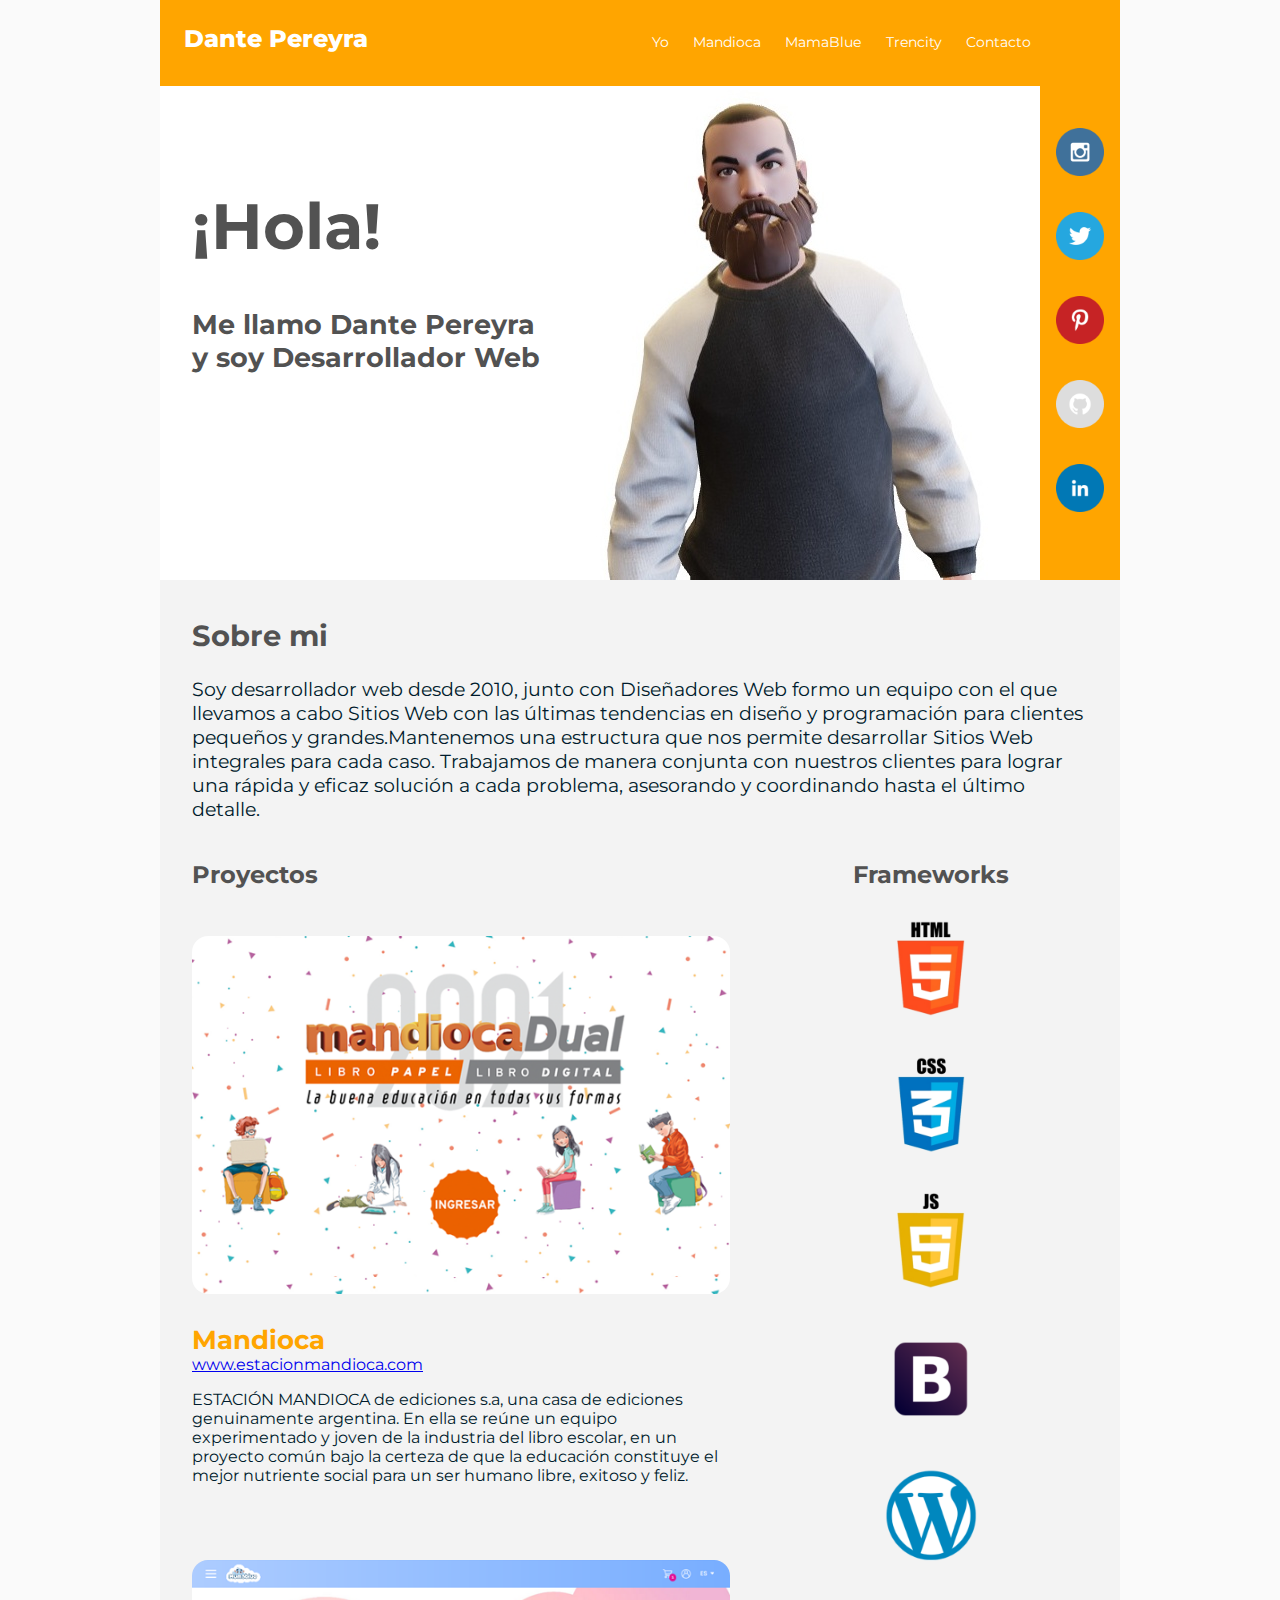
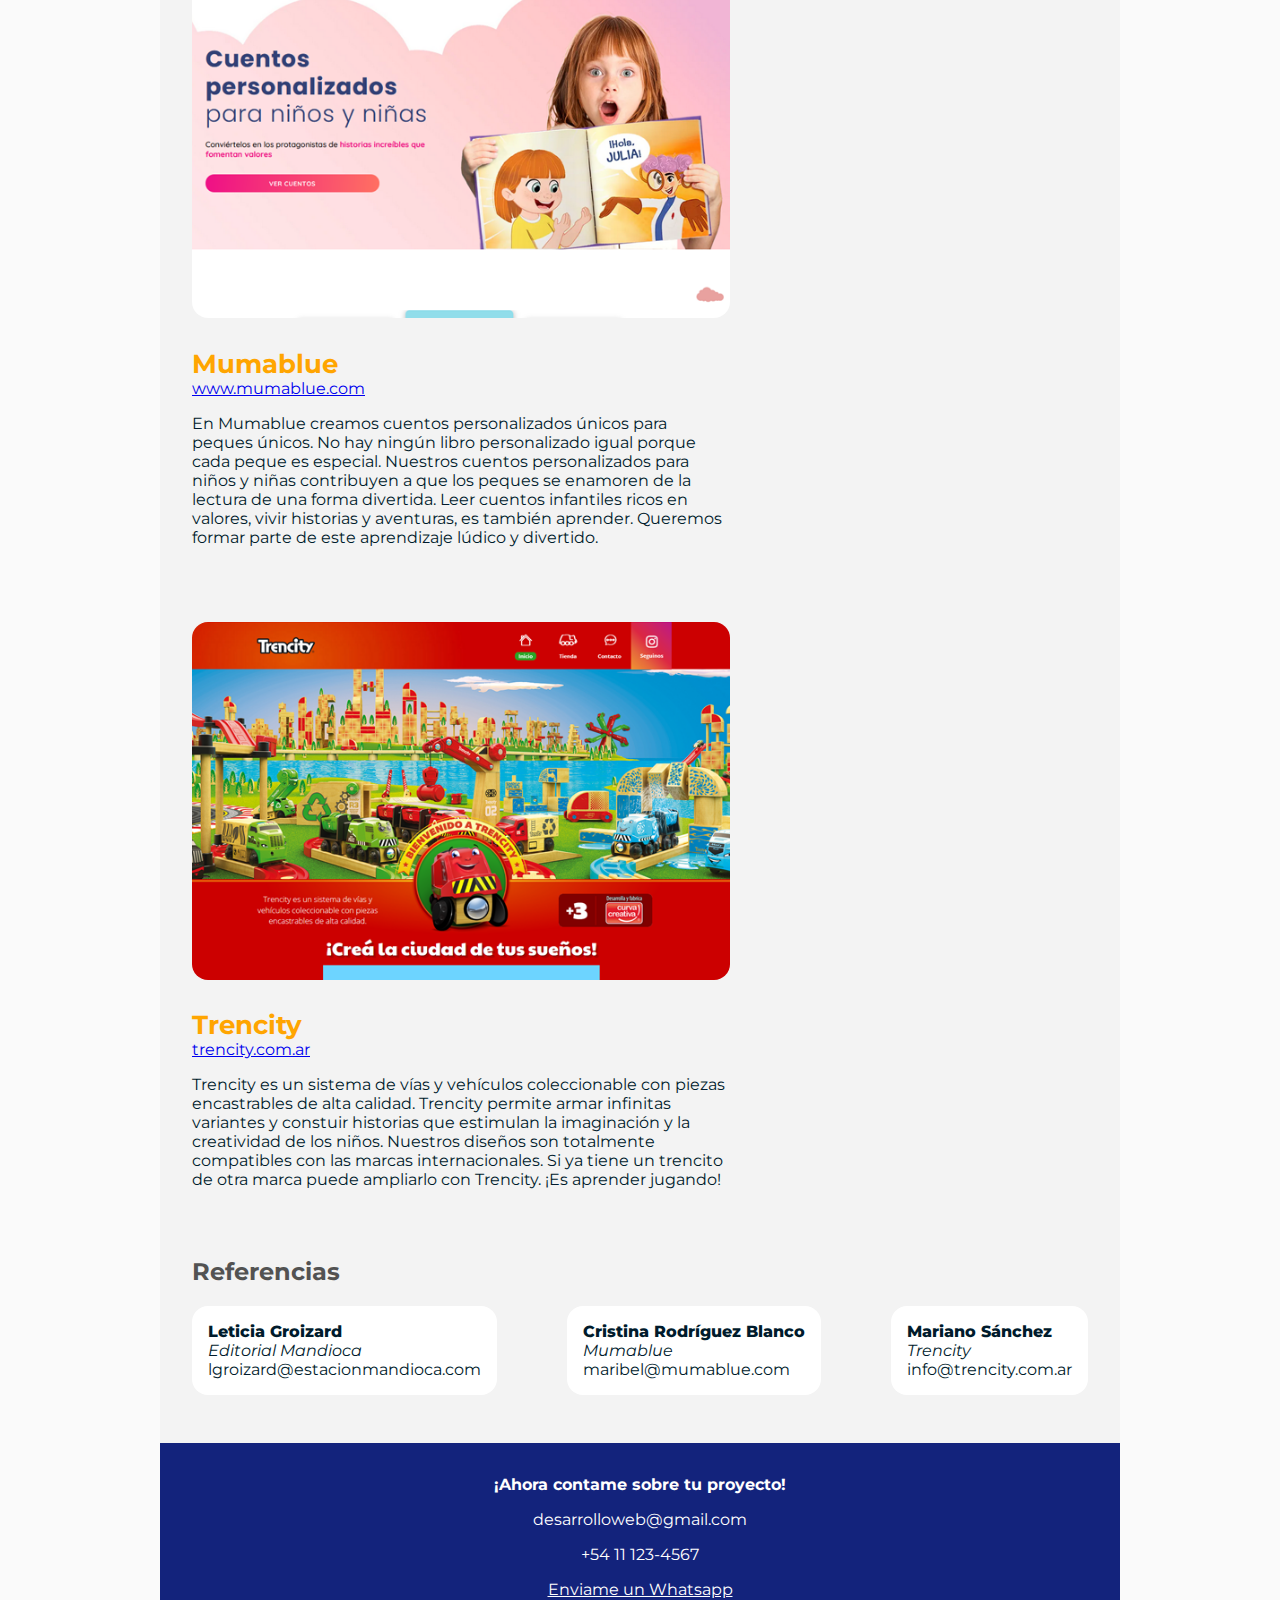
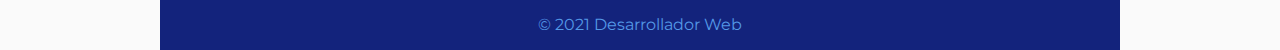
==== desktop.html @ 0826d24b "Desktop - Flex" ====
<!DOCTYPE html>
<html lang="es-AR">
<head>
    <meta charset="UTF-8">
    <meta http-equiv="X-UA-Compatible" content="IE=edge">
    <meta name="viewport" content="width=device-width, initial-scale=1.0">
    <title>Dante Pereyra | Desarrollador Web</title>
    <meta name="description" content="Soy un Desarrollador Web con amplia experiencia en Frontend y en tecnologías como Bootstrap, Angular y React.">
    <link rel="preconnect" href="https://fonts.googleapis.com">
    <link rel="preconnect" href="https://fonts.gstatic.com" crossorigin>
    <link href="https://fonts.googleapis.com/css2?family=Montserrat:ital,wght@0,300;0,400;0,700;1,400&display=swap" rel="stylesheet">
    <style>

        html {
            scroll-behavior: smooth;
        }

        body {
            margin: 0;
            font-family: 'Montserrat', sans-serif;
            background: #fafafa;
        }

        ul {
            padding-inline-start: 0;
        }

        h2 {
            color: rgb(82, 82, 82);
        }

        h3 {
            color: orange;
        }

        #contenedor {
            width: 960px;
            margin: 0 auto;
        }

        #links {
            font-size: 0.9em;
            float: right;
            line-height: 4em;
            padding-right: 6em;
        }

        #links li {
            margin-left: 1em;
        }

        #encabezado {
            background: orange;
            color: white;
            position: fixed;
            top: 0;
            width: 960px;
        }

        #nombre-menu {
            font-size: 1.5em;
            font-weight: 800;
            padding: 1em;
            width: 30%;
            float: left;
        }

        #encabezado li {
            display: inline;
            list-style-type: none;
            padding-right: 0.2em;
            padding-left: 0.2em;
        }

        #encabezado a, #encabezado a:link, #encabezado a:visited {
            color: white;
            text-decoration: none;
        }

        #hero {
            background: rgb(255, 255, 255);
            color: rgb(82, 82, 82);
            padding-top: 5em;
        }

        #foto-hero {
            margin: 0px;
            max-width: 100%;
        }

        #saludo {
            padding-left: 2em;
            padding-right: 0em;
            padding-top: 4em;
            padding-bottom: 0px;
        }

        #saludo h1 {
            font-size: 4em;
        }

        #saludo h2 {
            font-size: 1.7em;
        }

        #social-bar {
            background: orange;
            text-align: center;
            padding: 2em 1em;
        }

        #social-bar a {
            display: block;
        }

        #social-bar img {
            width: 3em;
            padding: 1em 0;
        }

        #principal {
            background: rgb(243 243 243);
            color: rgb(0, 27, 44);
            padding: 2em;
        }

        #sobre-mi {
            font-size: 1.2em;
            padding-top: 10%;
            margin-top: -12%;
        }

        .fila {
            display: flex;
            justify-content: space-between;
        }

        #proyectos {
            width: 60%;
        }

        .proyecto {
            padding: 20% 0 2em;
            margin-top: -15%;
        }

        .proyecto img {
            border-radius: 1em;
            max-width: 100%;
        }

        .descripcion h3 {
            margin-bottom: 0;
            font-size: 1.6em
        }

        #frameworks {
            text-align: center;
        }

        #frameworks li {
            list-style-type: none;
            margin: 2em;
        }

        #frameworks li img {
            width: 40%;
        }

        .person {
            background: white;
            padding: 1em;
            margin-bottom: 1em;
            border-radius: 1em;
        }

        .person .nombre {
            font-weight: 800;
        }

        #contacto {
            background: rgb(19, 35, 124);
            color: white;
            padding: 1em;
            text-align: center;
        }

        #copyright {
            color: rgb(84, 152, 230);
        }

        #whatsapp { 
            color: white;
        }
    </style>
</head>
<body>

<div id="contenedor">
    <div id="encabezado">
        <div id="nombre-menu">Dante Pereyra</div>
        <ul id="links">
            <li><a href="#sobre-mi">Yo</a></li>
            <li><a href="#mandioca">Mandioca</a></li>
            <li><a href="#mamablue">MamaBlue</a></li>
            <li><a href="#trencity">Trencity</a></li>
            <li><a href="#contacto">Contacto</a></li>
        </ul>
    </div>

    <header id="hero" class="fila">
        <div id="saludo">
            <h1>¡Hola!</h1>
            <h2>Me llamo Dante Pereyra y soy Desarrollador Web</h2>
        </div>
        <img src="images/dante.jpeg" alt="Dante Pereyra" id="foto-hero">
        <div id="social-bar">
            <a href="#github" target="_blank"><img src="images/icn_instagram.png" alt="instagram"></a>
            <a href="#twitter" target="_blank"><img src="images/icn_twitter.png" alt="twitter"></a>
            <a href="#pinterest" target="_blank"><img src="images/icn_pinterest.png" alt="pinterest"></a>
            <a href="#github" target="_blank"><img src="images/icn_github.png" alt="github"></a>
            <a href="#linkedin" target="_blank"><img src="images/icn_linkedin.png" alt="linkedin"></a>
        </div>
    </header>

    <main id="principal" >
        <div id="sobre-mi">
            <h2>Sobre mi</h2>
            <p>Soy desarrollador web desde 2010, junto con Diseñadores Web formo un equipo con el que llevamos a cabo Sitios Web
                con las últimas tendencias en diseño y programación para clientes pequeños y grandes.Mantenemos una estructura
                que nos permite desarrollar Sitios Web integrales para cada caso. Trabajamos de manera conjunta con nuestros
                clientes para lograr una rápida y eficaz solución a cada problema, asesorando y coordinando hasta el último detalle.</p>
        </div>
        <div class="fila">
            <section id="proyectos">
                <h2>Proyectos</h2>
                <div class="proyecto" id="mandioca">
                    <img src="images/mandioca.png" alt="Mandioca">
                    <div class="descripcion">
                        <h3>Mandioca</h3>
                        <a href="http://www.estacionmandioca.com/">www.estacionmandioca.com</a>
                        <p>ESTACIÓN MANDIOCA de ediciones s.a, una casa de ediciones genuinamente argentina. En ella se reúne un equipo
                            experimentado y joven de la industria del libro escolar, en un proyecto común bajo la certeza de que la
                            educación constituye el mejor nutriente social para un ser humano libre, exitoso y feliz.</p>
                    </div>
                </div>
                <div class="proyecto" id="mamablue">
                    <img src="images/mamablue.png" alt="Mamablue">
                    <div class="descripcion">
                        <h3>Mumablue</h3>
                        <a href="https://www.mumablue.com/">www.mumablue.com</a>
                        <p>En Mumablue creamos cuentos personalizados únicos para peques únicos. No hay ningún libro personalizado igual
                            porque cada peque es especial. Nuestros cuentos personalizados para niños y niñas contribuyen a que los peques
                            se enamoren de la lectura de una forma divertida. Leer cuentos infantiles ricos en valores, vivir historias y
                            aventuras, es también aprender. Queremos formar parte de este aprendizaje lúdico y divertido.
                    </div>
                </div>
                <div class="proyecto" id="trencity">
                    <img src="images/trencity.png" alt="Trencity">
                    <div class="descripcion">
                        <h3>Trencity</h3>
                        <a href="http://trencity.com.ar/">trencity.com.ar</a>
                        <p>Trencity es un sistema de vías y vehículos coleccionable con piezas encastrables de alta calidad. Trencity
                            permite armar infinitas variantes y constuir historias que estimulan la imaginación y la creatividad de los niños.
                            Nuestros diseños son totalmente compatibles con las marcas internacionales. Si ya tiene un trencito de otra marca
                            puede ampliarlo con Trencity. ¡Es aprender jugando!</p>
                    </div>
                </div>
            </section>

            <aside id="frameworks">
                <h2>Frameworks</h2>
                <ul>
                    <li><img src="images/lgo_html.png" alt="html" title="HTML5"></li>
                    <li><img src="images/lgo_css.png" alt="css" title="CSS3"></li>
                    <li><img src="images/lgo_javascript.png" alt="javascript" title="Javascript"></li>
                    <li><img src="images/lgo_bootstrap.png" alt="bootstrap" title="Bootstrap"></li>
                    <li><img src="images/lgo_wordpress.png" alt="wordpress" title="Wordpress"></li>
                </ul>
            </aside>
        </div>
        <div id="referencias">
            <h2>Referencias</h2>
            <div class="fila">
                <div class="person">
                    <div class="nombre">Leticia Groizard</div>
                    <em class="empresa">Editorial Mandioca</em>
                    <div class="email">lgroizard@estacionmandioca.com</div>
                </div>
                <div class="person">
                    <div class="nombre">Cristina Rodríguez Blanco</div>
                    <em class="empresa">Mumablue</em>
                    <div class="email">maribel@mumablue.com</div>
                </div>
                <div class="person">
                    <div class="nombre">Mariano Sánchez</div>
                    <em class="empresa">Trencity</em>
                    <div class="email">info@trencity.com.ar</div>
                </div>
            </div>
        </div>
    </main>

    <footer id="contacto">
        <p><b>¡Ahora contame sobre tu proyecto!</b></p>
        <p>desarrolloweb@gmail.com</p>
        <p>+54 11 123-4567</p>
        <p><a href="https://wa.me/54111234567" target="_blank" id="whatsapp">Enviame un Whatsapp</a></p>

        <div id="copyright">
            © 2021 Desarrollador Web
        </div>
    </footer>
</div>

</body>
</html>
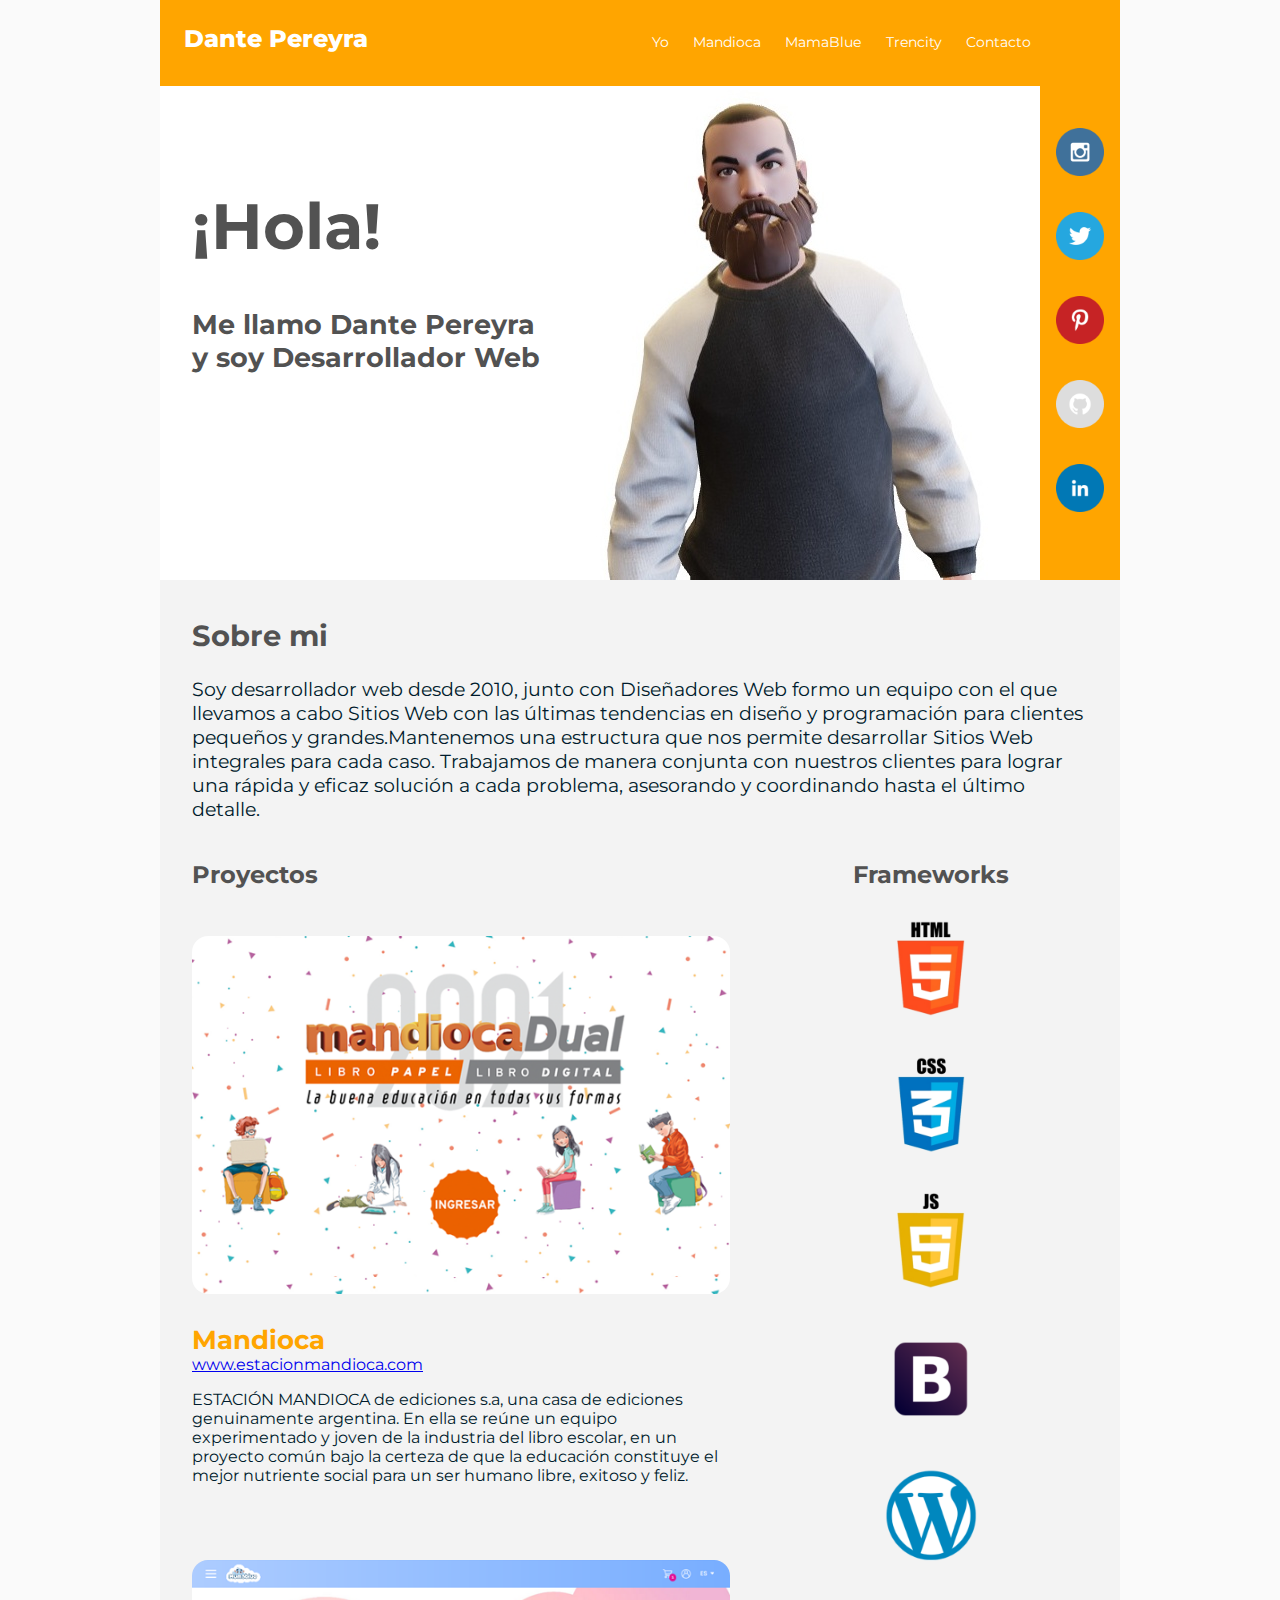
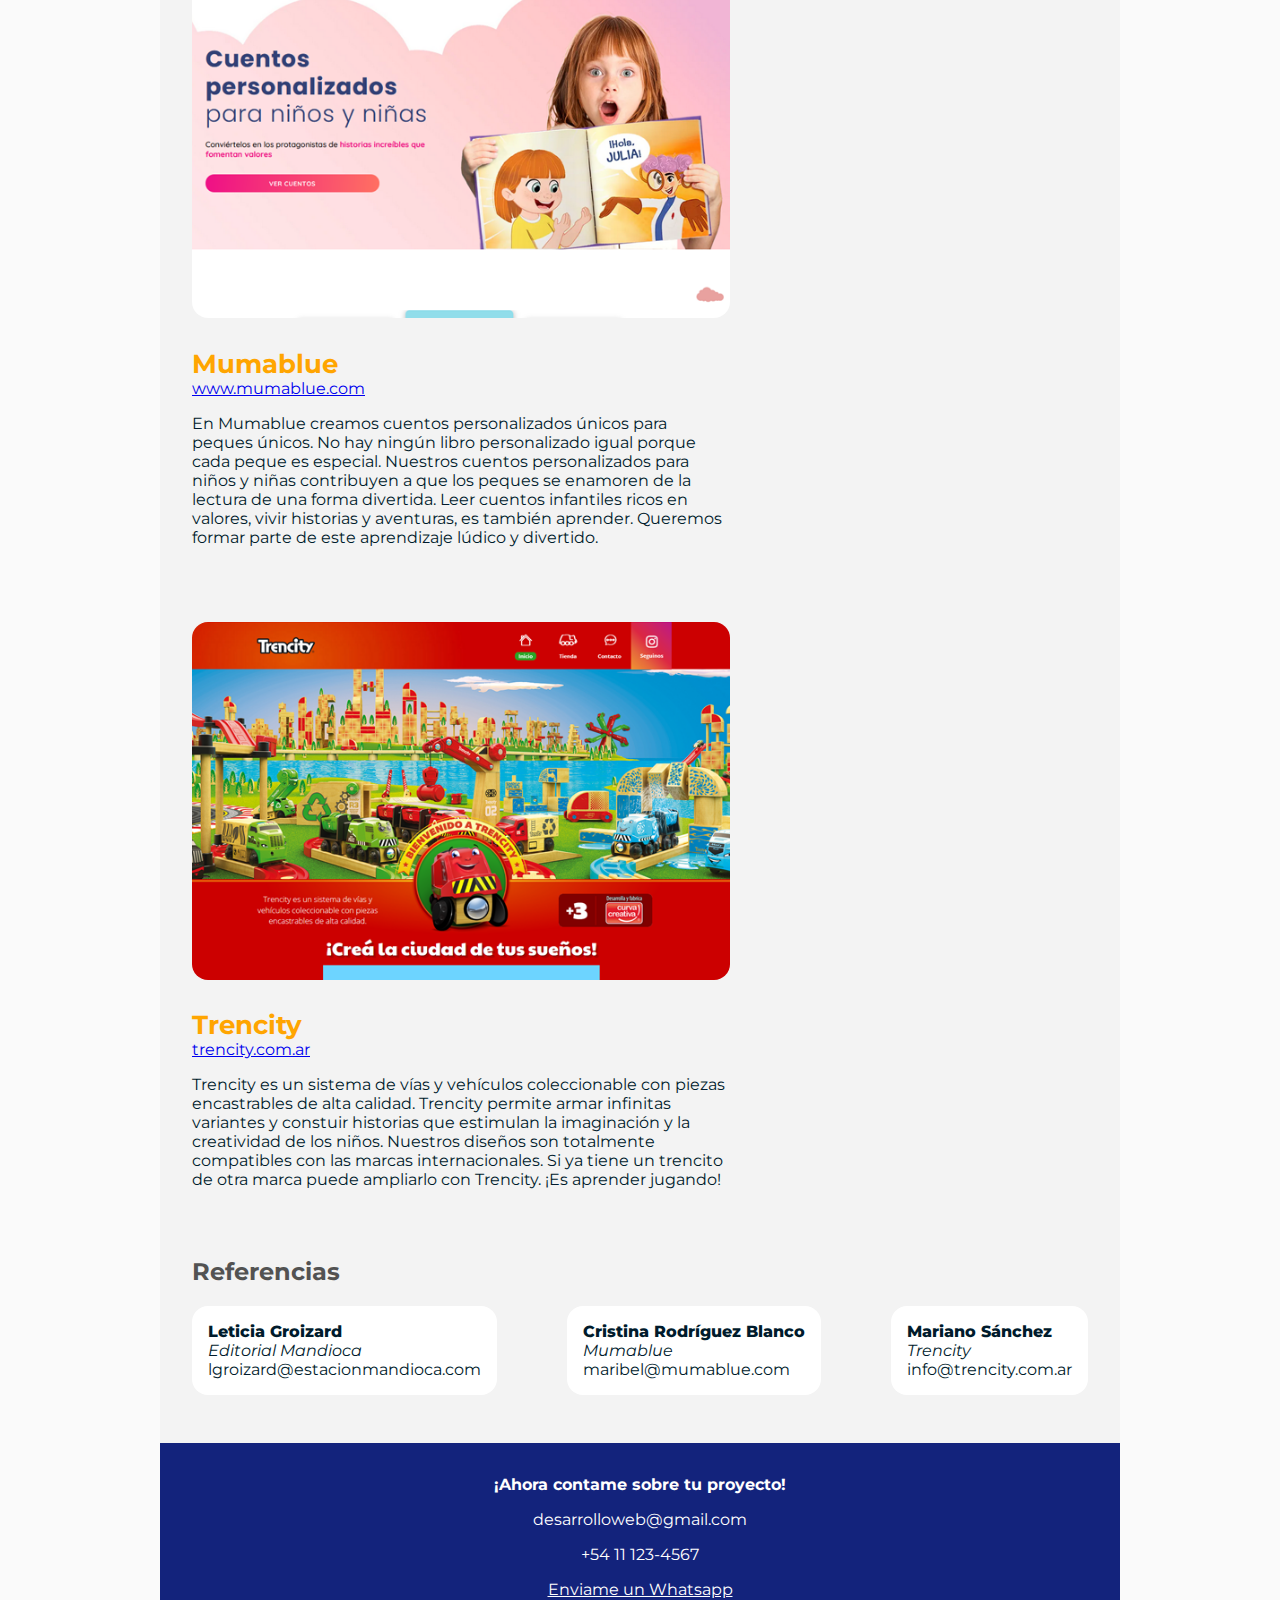
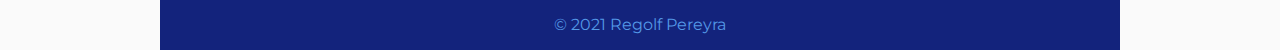
==== commit 5fe47692: "Regolf Pereyra" ====
--- a/desktop.html
+++ b/desktop.html
@@ -308,7 +308,7 @@
         <p><a href="https://wa.me/54111234567" target="_blank" id="whatsapp">Enviame un Whatsapp</a></p>
 
         <div id="copyright">
-            © 2021 Desarrollador Web
+            © 2021 Regolf Pereyra
         </div>
     </footer>
 </div>
